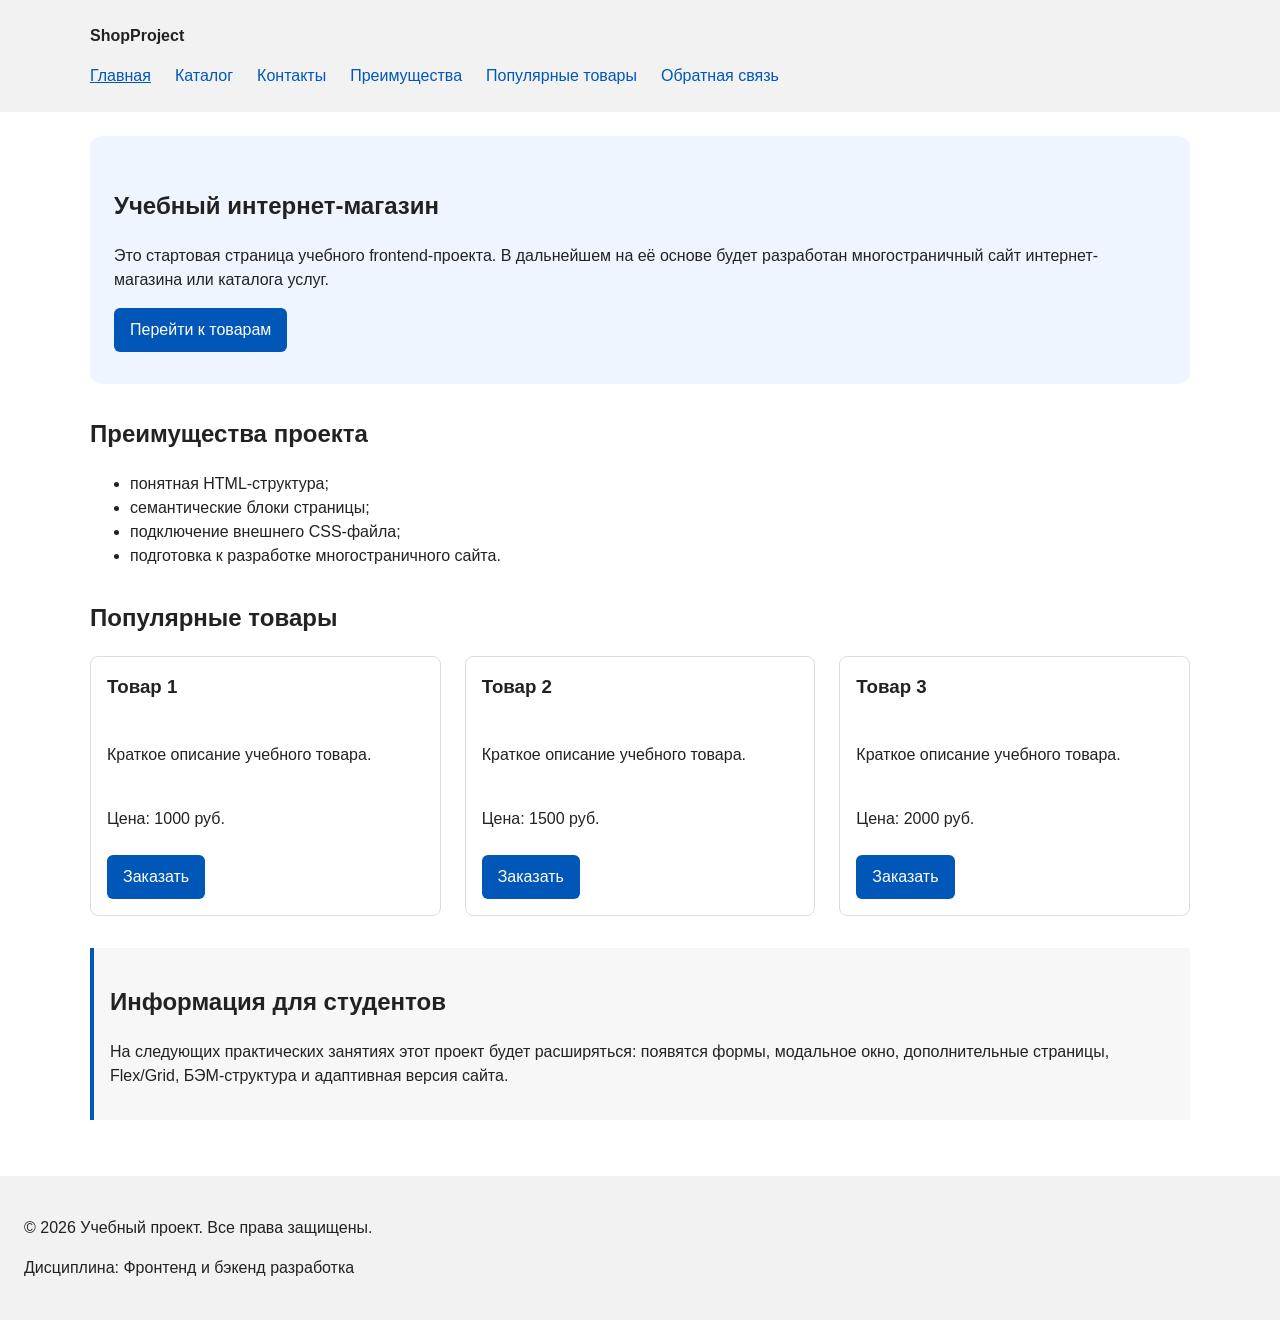
==== index.html @ 65f4dbbd "feat: add flex navigation and grid catalog layout" ====
<!DOCTYPE html>
<html lang="ru">
<head>
<meta charset="UTF-8">
<meta name="viewport" content="width=device-width, initial-scale=1.0">
<title>Учебный интернет-магазин</title>
<link rel="stylesheet" href="css/style.css">
<script src="js/main.js" defer></script>
</head>
<body>
<header>
<div class="site-header">
<a class="site-logo" href="index.html">ShopProject</a>
<nav class="site-nav" aria-label="Основная навигация">
<ul class="site-nav__list">
<li><a href="index.html" aria-current="page">Главная</a></li>
<li><a href="catalog.html">Каталог</a></li>
<li><a href="contacts.html">Контакты</a></li>
<li><a href="index.html#advantages">Преимущества</a></li>
<li><a href="index.html#popular">Популярные товары</a></li>
<li><a href="index.html#contacts">Обратная связь</a></li>
</ul>
</nav>
</div>
</header>

<main>
<section class="hero">
<h1>Учебный интернет-магазин</h1>
<p>
Это стартовая страница учебного frontend-проекта.
В дальнейшем на её основе будет разработан многостраничный сайт
интернет-магазина или каталога услуг.
</p>
<a class="button" href="#popular">Перейти к товарам</a>
</section>

<section class="section" id="advantages">
<h2>Преимущества проекта</h2>
<ul class="advantages-list">
<li>понятная HTML-структура;</li>
<li>семантические блоки страницы;</li>
<li>подключение внешнего CSS-файла;</li>
<li>подготовка к разработке многостраничного сайта.</li>
</ul>
</section>

<section class="section" id="popular">
<h2>Популярные товары</h2>
<div class="products-grid">
<article class="product-card">
<h3>Товар 1</h3>
<p>Краткое описание учебного товара.</p>
<p>Цена: 1000 руб.</p>
<button class="button product-card__button" type="button" data-product="Товар 1">Заказать</button>
</article>
<article class="product-card">
<h3>Товар 2</h3>
<p>Краткое описание учебного товара.</p>
<p>Цена: 1500 руб.</p>
<button class="button product-card__button" type="button" data-product="Товар 2">Заказать</button>
</article>
<article class="product-card">
<h3>Товар 3</h3>
<p>Краткое описание учебного товара.</p>
<p>Цена: 2000 руб.</p>
<button class="button product-card__button" type="button" data-product="Товар 3">Заказать</button>
</article>
</div>
</section>

<aside class="aside-info">
<h2>Информация для студентов</h2>
<p>
На следующих практических занятиях этот проект будет расширяться:
появятся формы, модальное окно, дополнительные страницы, Flex/Grid,
БЭМ-структура и адаптивная версия сайта.
</p>
</aside>
</main>

<dialog class="order-dialog" id="order-dialog" aria-labelledby="order-dialog-title">
<h2 id="order-dialog-title">Оформление заявки</h2>
<form class="order-form" id="order-form" action="#" method="post" novalidate>
<input id="selected-product" name="selected-product" type="hidden">

<div class="form-field">
<label for="order-name">Имя</label>
<input id="order-name" name="name" type="text" placeholder="Введите ваше имя" minlength="2" autocomplete="given-name" required>
</div>

<div class="form-field">
<label for="order-email">E-mail</label>
<input id="order-email" name="email" type="email" placeholder="example@mail.ru" autocomplete="email" required>
</div>

<div class="form-field">
<label for="order-phone">Телефон</label>
<input id="order-phone" name="phone" type="tel" inputmode="tel" placeholder="+7 (900) 000-00-00" pattern="^\+7 \(\d{3}\) \d{3}-\d{2}-\d{2}$" required>
<small>Формат: +7 (900) 000-00-00</small>
</div>

<div class="form-field">
<label for="order-date">Дата связи</label>
<input id="order-date" name="date" type="date">
</div>

<div class="form-field">
<label for="order-topic">Тема заявки</label>
<select id="order-topic" name="topic" required>
<option value="">Выберите тему</option>
<option value="product">Заказ товара</option>
<option value="consultation">Консультация</option>
<option value="delivery">Доставка</option>
</select>
</div>

<div class="form-field">
<label for="order-comment">Комментарий</label>
<textarea id="order-comment" name="comment" rows="4" placeholder="Укажите дополнительную информацию"></textarea>
</div>

<div class="form-field form-field--checkbox">
<label>
<input id="order-agreement" name="agreement" type="checkbox" required>
Я согласен на обработку данных
</label>
</div>

<div class="form-actions">
<button type="button" id="close-order-dialog">Закрыть</button>
<button type="submit">Отправить заявку</button>
</div>
</form>
</dialog>

<p class="success-message" id="success-message" hidden>
Форма успешно отправлена!
</p>

<footer id="contacts">
<p>&copy; 2026 Учебный проект. Все права защищены.</p>
<p>Дисциплина: Фронтенд и бэкенд разработка</p>
</footer>
</body>
</html>
---- css/style.css ----
/* ===============================
   1. Переменные проекта
   =============================== */
:root {
  --color-bg: #ffffff;
  --color-text: #222222;
  --color-muted: #666666;
  --color-primary: #0057b8;
  --color-primary-dark: #003f86;
  --color-border: #dddddd;
  --color-input-border: #cccccc;
  --color-surface: #f2f2f2;
  --color-surface-soft: #f7f7f7;
  --color-surface-accent: #eef5ff;
  --color-danger: #b00020;
  --color-success: #168a2f;
  --color-success-bg: #eefaf0;
  --color-white: #ffffff;
  --color-backdrop: rgb(0 0 0 / 50%);
  --space-xs: 4px;
  --space-sm: 8px;
  --space-md: 16px;
  --space-lg: 24px;
  --space-xl: 32px;
  --radius-sm: 6px;
  --radius-md: 8px;
  --radius-lg: 12px;
  --container-width: 1100px;
  --focus-ring: 0 0 0 3px rgb(0 87 184 / 25%);
}

/* ===============================
   2. Базовые стили
   =============================== */
* { box-sizing: border-box; }

html { scroll-behavior: smooth; }

body {
  margin: 0;
  font-family: Arial, sans-serif;
  line-height: 1.5;
  color: var(--color-text);
  background-color: var(--color-bg);
}

header, main, footer { padding: var(--space-lg); }
header, footer { background-color: var(--color-surface); }

/* ===============================
   3. Общие элементы интерфейса
   =============================== */
a { color: var(--color-primary); }
a:hover { color: var(--color-primary-dark); }
a:focus-visible,
button:focus-visible,
input:focus-visible,
select:focus-visible,
textarea:focus-visible {
  outline: 2px solid var(--color-primary);
  outline-offset: 2px;
  box-shadow: var(--focus-ring);
}

button {
  font: inherit;
  cursor: pointer;
}
button:disabled {
  opacity: 0.6;
  cursor: not-allowed;
}

.site-header {
  max-width: var(--container-width);
  margin: 0 auto;
}
.site-logo {
  color: var(--color-text);
  font-weight: 700;
  text-decoration: none;
}
.site-nav__list {
  display: flex;
  flex-wrap: wrap;
  align-items: center;
  gap: var(--space-sm) var(--space-lg);
  padding: 0;
  margin: var(--space-md) 0 0;
  list-style: none;
}
.site-nav__list li { margin: 0; }
.site-nav__list a { text-decoration: none; }
.site-nav__list a:hover,
.site-nav__list a[aria-current="page"] { text-decoration: underline; }

.button {
  display: inline-block;
  padding: 10px var(--space-md);
  border: 0;
  border-radius: var(--radius-sm);
  color: var(--color-white);
  background-color: var(--color-primary);
  text-decoration: none;
  transition: background-color 160ms ease, transform 160ms ease;
}
.button:hover { background-color: var(--color-primary-dark); }
.button:active { transform: translateY(1px); }
.button:disabled { background-color: var(--color-muted); }

.breadcrumbs {
  max-width: var(--container-width);
  margin: 0 auto var(--space-md);
  font-size: 14px;
  color: var(--color-muted);
}
.breadcrumbs a { color: var(--color-primary); }
.breadcrumbs span + span::before {
  content: " / ";
  color: var(--color-muted);
}
:target { scroll-margin-top: var(--space-lg); }
:target:not(.order-dialog) { animation: target-highlight 1.2s ease-out; }
@keyframes target-highlight {
  from { background-color: var(--color-surface-accent); }
  to { background-color: transparent; }
}
.page-intro { margin-bottom: var(--space-lg); }
.contact-card {
  padding: var(--space-lg);
  border: 1px solid var(--color-border);
  border-radius: var(--radius-md);
  background-color: var(--color-surface-soft);
}

/* ===============================
   4. Компоненты страницы
   =============================== */
.catalog-layout {
  display: grid;
  grid-template-columns: 260px minmax(0, 1fr);
  grid-template-areas: "filters products";
  gap: var(--space-lg);
  max-width: var(--container-width);
  margin: 0 auto var(--space-xl);
}
.catalog-filters {
  grid-area: filters;
  align-self: start;
  padding: var(--space-md);
  border: 1px solid var(--color-border);
  border-radius: var(--radius-md);
  background-color: var(--color-surface-soft);
}
.catalog-products { grid-area: products; min-width: 0; }
.filters-form {
  display: grid;
  gap: var(--space-md);
}
.filters-form fieldset {
  min-width: 0;
  margin: 0;
  padding: var(--space-md);
  border: 1px solid var(--color-border);
  border-radius: var(--radius-sm);
}
.filters-form legend { font-weight: 700; }
.filters-form label {
  display: block;
  margin-bottom: var(--space-sm);
}
.filters-form input[type="number"] {
  width: 100%;
  padding: var(--space-sm) 10px;
  border: 1px solid var(--color-input-border);
  border-radius: var(--radius-sm);
  font: inherit;
}

.hero {
  max-width: var(--container-width);
  margin: 0 auto var(--space-xl);
  padding: var(--space-xl) var(--space-lg);
  border-radius: var(--radius-lg);
  background-color: var(--color-surface-accent);
}
.section {
  max-width: var(--container-width);
  margin: 0 auto var(--space-xl);
}
.section h2 { margin-top: 0; }
.products-grid {
  display: grid;
  grid-template-columns: repeat(3, minmax(0, 1fr));
  gap: var(--space-lg);
}
.product-card {
  display: flex;
  flex-direction: column;
  gap: var(--space-sm);
  min-width: 0;
  margin-bottom: 0;
  padding: var(--space-md);
  border: 1px solid var(--color-border);
  border-radius: var(--radius-md);
  background-color: var(--color-bg);
}
.product-card h3 { margin-top: 0; }
.product-card__button {
  align-self: flex-start;
  margin-top: auto;
}
.aside-info {
  max-width: var(--container-width);
  margin: 0 auto var(--space-xl);
  padding: var(--space-md);
  border-left: 4px solid var(--color-primary);
  background-color: var(--color-surface-soft);
}

/* ===============================
   5. Форма и модальное окно
   =============================== */
.order-dialog {
  width: min(100% - var(--space-xl), 560px);
  max-height: calc(100% - var(--space-xl));
  padding: var(--space-lg);
  overflow-y: auto;
  border: 1px solid var(--color-border);
  border-radius: var(--radius-lg);
  color: var(--color-text);
  background-color: var(--color-bg);
}
.order-dialog::backdrop { background-color: var(--color-backdrop); }
.form-field { margin-bottom: var(--space-md); }
.form-field label {
  display: block;
  margin-bottom: var(--space-xs);
  font-weight: 600;
}
.form-field input,
.form-field select,
.form-field textarea {
  width: 100%;
  padding: 10px 12px;
  border: 1px solid var(--color-input-border);
  border-radius: var(--radius-sm);
  font: inherit;
}
.form-field input[type="checkbox"] { width: auto; }
.form-field small {
  display: block;
  margin-top: var(--space-xs);
  color: var(--color-muted);
}
.form-field :is(input, select, textarea)[aria-invalid="true"] {
  border-color: var(--color-danger);
}
.form-actions {
  display: flex;
  flex-wrap: wrap;
  gap: var(--space-sm);
  margin-top: var(--space-lg);
}
.form-actions button {
  padding: 10px var(--space-md);
  border: 0;
  border-radius: var(--radius-sm);
  color: var(--color-white);
  background-color: var(--color-primary);
}
.form-actions button:hover { background-color: var(--color-primary-dark); }
.success-message {
  max-width: var(--container-width);
  margin: var(--space-lg) auto;
  padding: var(--space-md);
  border-left: 4px solid var(--color-success);
  border-radius: var(--radius-sm);
  background-color: var(--color-success-bg);
}

@media (prefers-reduced-motion: reduce) {
  html { scroll-behavior: auto; }
  *, *::before, *::after { transition-duration: 0.01ms !important; }
}
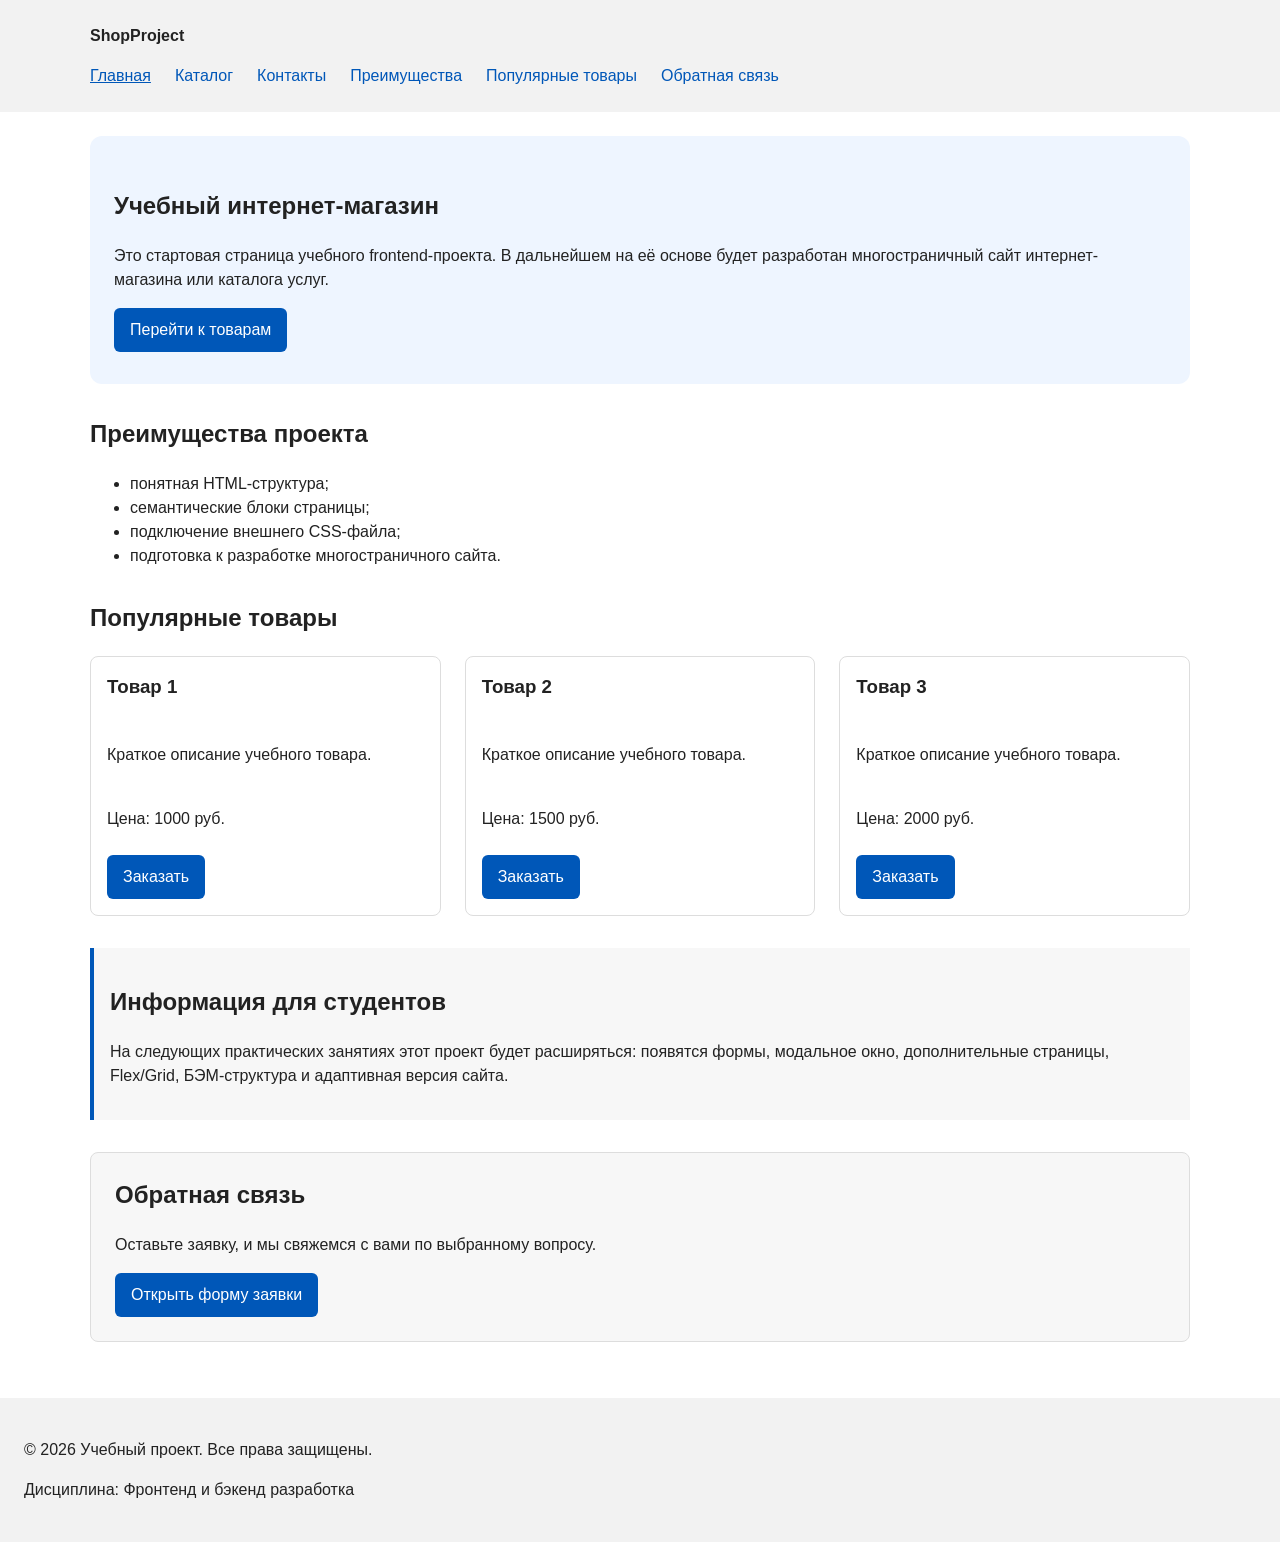
==== commit 76a803e9: "fix: complete contact page and interaction states" ====
--- a/index.html
+++ b/index.html
@@ -3,6 +3,7 @@
 <head>
 <meta charset="UTF-8">
 <meta name="viewport" content="width=device-width, initial-scale=1.0">
+<meta name="description" content="Учебный интернет-магазин: каталог товаров, преимущества проекта и форма заявки.">
 <title>Учебный интернет-магазин</title>
 <link rel="stylesheet" href="css/style.css">
 <script src="js/main.js" defer></script>
@@ -77,6 +78,12 @@
 БЭМ-структура и адаптивная версия сайта.
 </p>
 </aside>
+
+<section class="section contact-card" id="contacts" aria-labelledby="contact-cta-title">
+<h2 id="contact-cta-title">Обратная связь</h2>
+<p>Оставьте заявку, и мы свяжемся с вами по выбранному вопросу.</p>
+<button class="button" id="open-contact-dialog" type="button">Открыть форму заявки</button>
+</section>
 </main>
 
 <dialog class="order-dialog" id="order-dialog" aria-labelledby="order-dialog-title">
@@ -138,7 +145,7 @@
 Форма успешно отправлена!
 </p>
 
-<footer id="contacts">
+<footer>
 <p>&copy; 2026 Учебный проект. Все права защищены.</p>
 <p>Дисциплина: Фронтенд и бэкенд разработка</p>
 </footer>
--- a/css/style.css
+++ b/css/style.css
@@ -119,11 +119,10 @@
   content: " / ";
   color: var(--color-muted);
 }
-:target { scroll-margin-top: var(--space-lg); }
-:target:not(.order-dialog) { animation: target-highlight 1.2s ease-out; }
-@keyframes target-highlight {
-  from { background-color: var(--color-surface-accent); }
-  to { background-color: transparent; }
+:target {
+  scroll-margin-top: var(--space-lg);
+  outline: 2px dashed var(--color-primary);
+  outline-offset: 4px;
 }
 .page-intro { margin-bottom: var(--space-lg); }
 .contact-card {
@@ -206,6 +205,11 @@
   background-color: var(--color-bg);
 }
 .product-card h3 { margin-top: 0; }
+.product-card { transition: border-color 160ms ease, box-shadow 160ms ease; }
+.product-card:hover {
+  border-color: var(--color-primary);
+  box-shadow: 0 4px 16px rgb(34 34 34 / 10%);
+}
 .product-card__button {
   align-self: flex-start;
   margin-top: auto;
@@ -247,6 +251,9 @@
   border-radius: var(--radius-sm);
   font: inherit;
 }
+.form-field :is(input:not([type="checkbox"]), select, textarea):hover {
+  border-color: var(--color-primary);
+}
 .form-field input[type="checkbox"] { width: auto; }
 .form-field small {
   display: block;
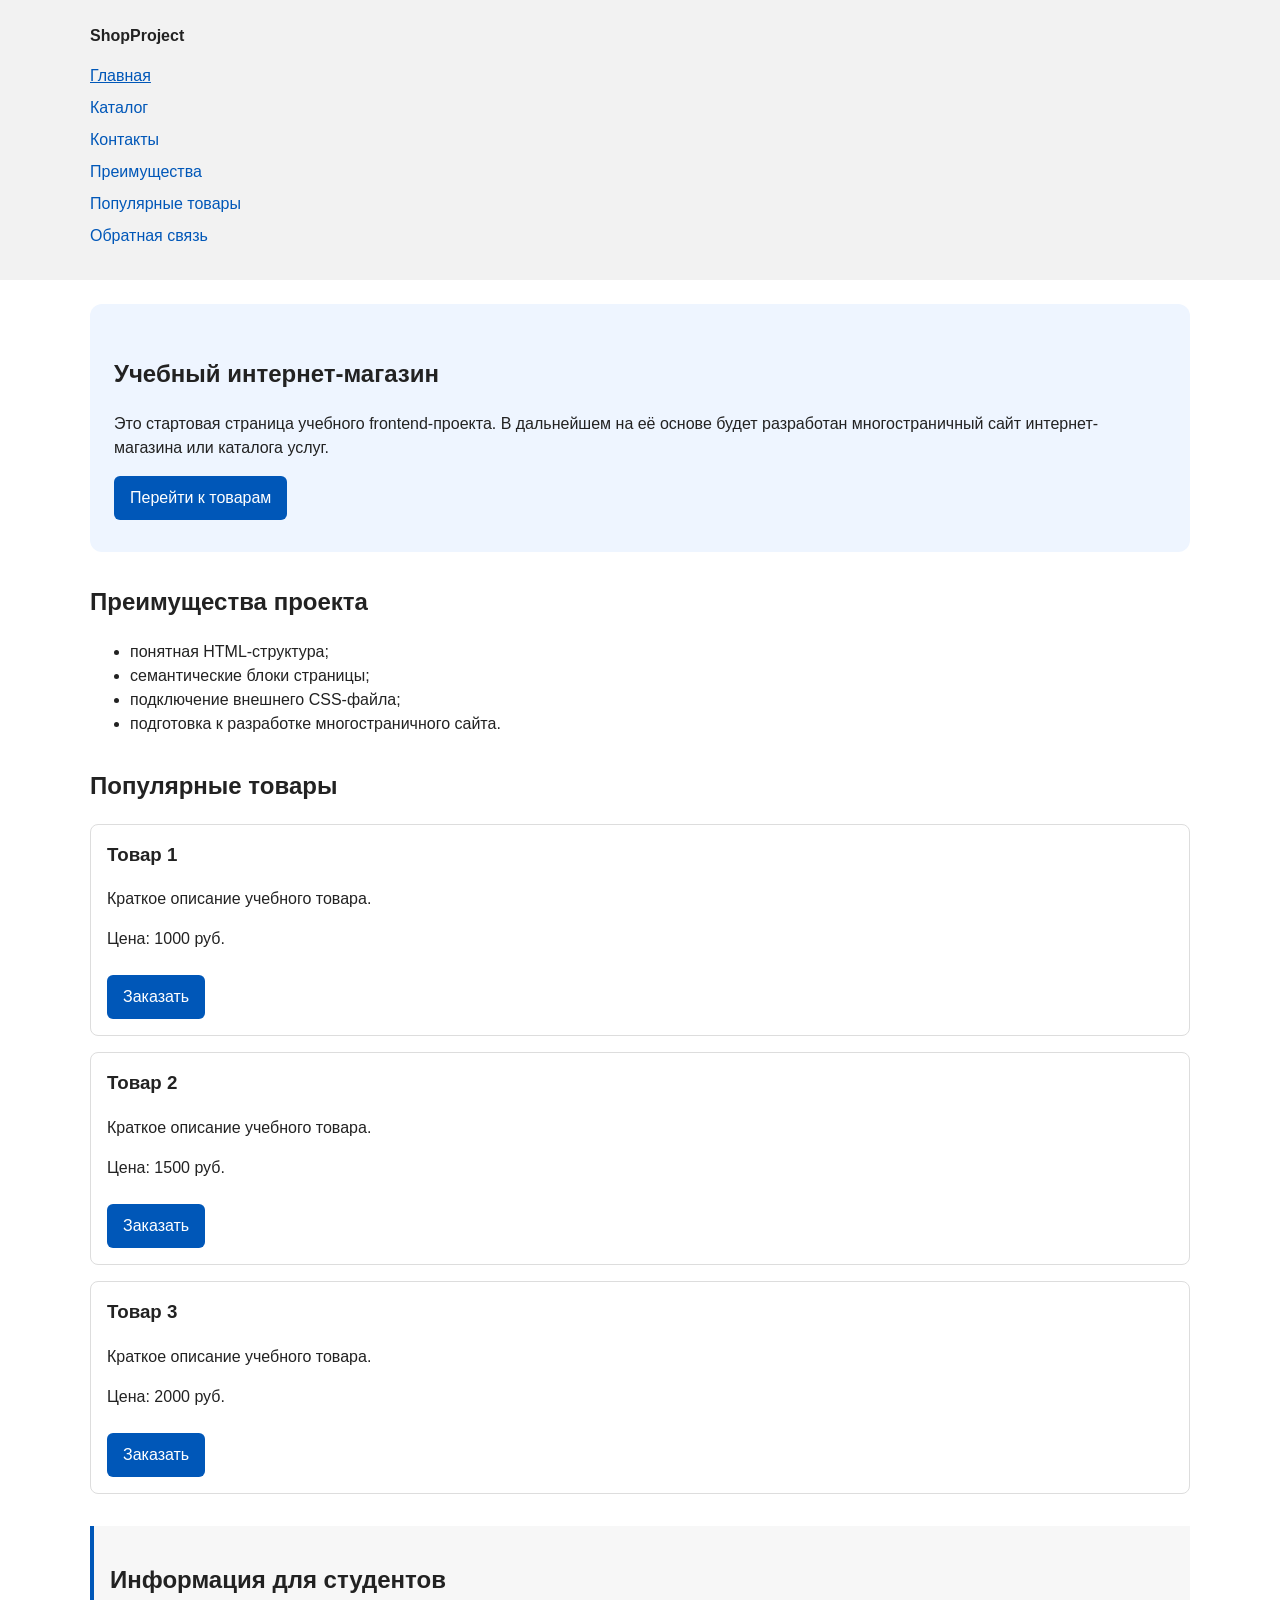
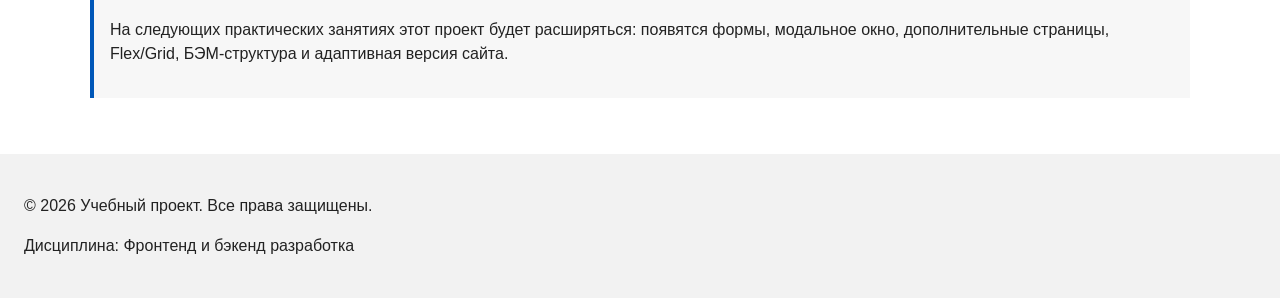
==== commit afe5e1a7: "feat: add multi-page navigation (#5) Add multi-page navigation and pages" ====
--- a/index.html
+++ b/index.html
@@ -3,7 +3,6 @@
 <head>
 <meta charset="UTF-8">
 <meta name="viewport" content="width=device-width, initial-scale=1.0">
-<meta name="description" content="Учебный интернет-магазин: каталог товаров, преимущества проекта и форма заявки.">
 <title>Учебный интернет-магазин</title>
 <link rel="stylesheet" href="css/style.css">
 <script src="js/main.js" defer></script>
@@ -48,7 +47,6 @@
 
 <section class="section" id="popular">
 <h2>Популярные товары</h2>
-<div class="products-grid">
 <article class="product-card">
 <h3>Товар 1</h3>
 <p>Краткое описание учебного товара.</p>
@@ -67,7 +65,6 @@
 <p>Цена: 2000 руб.</p>
 <button class="button product-card__button" type="button" data-product="Товар 3">Заказать</button>
 </article>
-</div>
 </section>
 
 <aside class="aside-info">
@@ -78,12 +75,6 @@
 БЭМ-структура и адаптивная версия сайта.
 </p>
 </aside>
-
-<section class="section contact-card" id="contacts" aria-labelledby="contact-cta-title">
-<h2 id="contact-cta-title">Обратная связь</h2>
-<p>Оставьте заявку, и мы свяжемся с вами по выбранному вопросу.</p>
-<button class="button" id="open-contact-dialog" type="button">Открыть форму заявки</button>
-</section>
 </main>
 
 <dialog class="order-dialog" id="order-dialog" aria-labelledby="order-dialog-title">
@@ -145,7 +136,7 @@
 Форма успешно отправлена!
 </p>
 
-<footer>
+<footer id="contacts">
 <p>&copy; 2026 Учебный проект. Все права защищены.</p>
 <p>Дисциплина: Фронтенд и бэкенд разработка</p>
 </footer>
--- a/css/style.css
+++ b/css/style.css
@@ -81,15 +81,11 @@
   text-decoration: none;
 }
 .site-nav__list {
-  display: flex;
-  flex-wrap: wrap;
-  align-items: center;
-  gap: var(--space-sm) var(--space-lg);
   padding: 0;
   margin: var(--space-md) 0 0;
   list-style: none;
 }
-.site-nav__list li { margin: 0; }
+.site-nav__list li { margin-bottom: var(--space-sm); }
 .site-nav__list a { text-decoration: none; }
 .site-nav__list a:hover,
 .site-nav__list a[aria-current="page"] { text-decoration: underline; }
@@ -119,10 +115,11 @@
   content: " / ";
   color: var(--color-muted);
 }
-:target {
-  scroll-margin-top: var(--space-lg);
-  outline: 2px dashed var(--color-primary);
-  outline-offset: 4px;
+:target { scroll-margin-top: var(--space-lg); }
+:target:not(.order-dialog) { animation: target-highlight 1.2s ease-out; }
+@keyframes target-highlight {
+  from { background-color: var(--color-surface-accent); }
+  to { background-color: transparent; }
 }
 .page-intro { margin-bottom: var(--space-lg); }
 .contact-card {
@@ -135,47 +132,6 @@
 /* ===============================
    4. Компоненты страницы
    =============================== */
-.catalog-layout {
-  display: grid;
-  grid-template-columns: 260px minmax(0, 1fr);
-  grid-template-areas: "filters products";
-  gap: var(--space-lg);
-  max-width: var(--container-width);
-  margin: 0 auto var(--space-xl);
-}
-.catalog-filters {
-  grid-area: filters;
-  align-self: start;
-  padding: var(--space-md);
-  border: 1px solid var(--color-border);
-  border-radius: var(--radius-md);
-  background-color: var(--color-surface-soft);
-}
-.catalog-products { grid-area: products; min-width: 0; }
-.filters-form {
-  display: grid;
-  gap: var(--space-md);
-}
-.filters-form fieldset {
-  min-width: 0;
-  margin: 0;
-  padding: var(--space-md);
-  border: 1px solid var(--color-border);
-  border-radius: var(--radius-sm);
-}
-.filters-form legend { font-weight: 700; }
-.filters-form label {
-  display: block;
-  margin-bottom: var(--space-sm);
-}
-.filters-form input[type="number"] {
-  width: 100%;
-  padding: var(--space-sm) 10px;
-  border: 1px solid var(--color-input-border);
-  border-radius: var(--radius-sm);
-  font: inherit;
-}
-
 .hero {
   max-width: var(--container-width);
   margin: 0 auto var(--space-xl);
@@ -188,32 +144,15 @@
   margin: 0 auto var(--space-xl);
 }
 .section h2 { margin-top: 0; }
-.products-grid {
-  display: grid;
-  grid-template-columns: repeat(3, minmax(0, 1fr));
-  gap: var(--space-lg);
-}
 .product-card {
-  display: flex;
-  flex-direction: column;
-  gap: var(--space-sm);
-  min-width: 0;
-  margin-bottom: 0;
+  margin-bottom: var(--space-md);
   padding: var(--space-md);
   border: 1px solid var(--color-border);
   border-radius: var(--radius-md);
   background-color: var(--color-bg);
 }
 .product-card h3 { margin-top: 0; }
-.product-card { transition: border-color 160ms ease, box-shadow 160ms ease; }
-.product-card:hover {
-  border-color: var(--color-primary);
-  box-shadow: 0 4px 16px rgb(34 34 34 / 10%);
-}
-.product-card__button {
-  align-self: flex-start;
-  margin-top: auto;
-}
+.product-card__button { margin-top: var(--space-sm); }
 .aside-info {
   max-width: var(--container-width);
   margin: 0 auto var(--space-xl);
@@ -251,9 +190,6 @@
   border-radius: var(--radius-sm);
   font: inherit;
 }
-.form-field :is(input:not([type="checkbox"]), select, textarea):hover {
-  border-color: var(--color-primary);
-}
 .form-field input[type="checkbox"] { width: auto; }
 .form-field small {
   display: block;
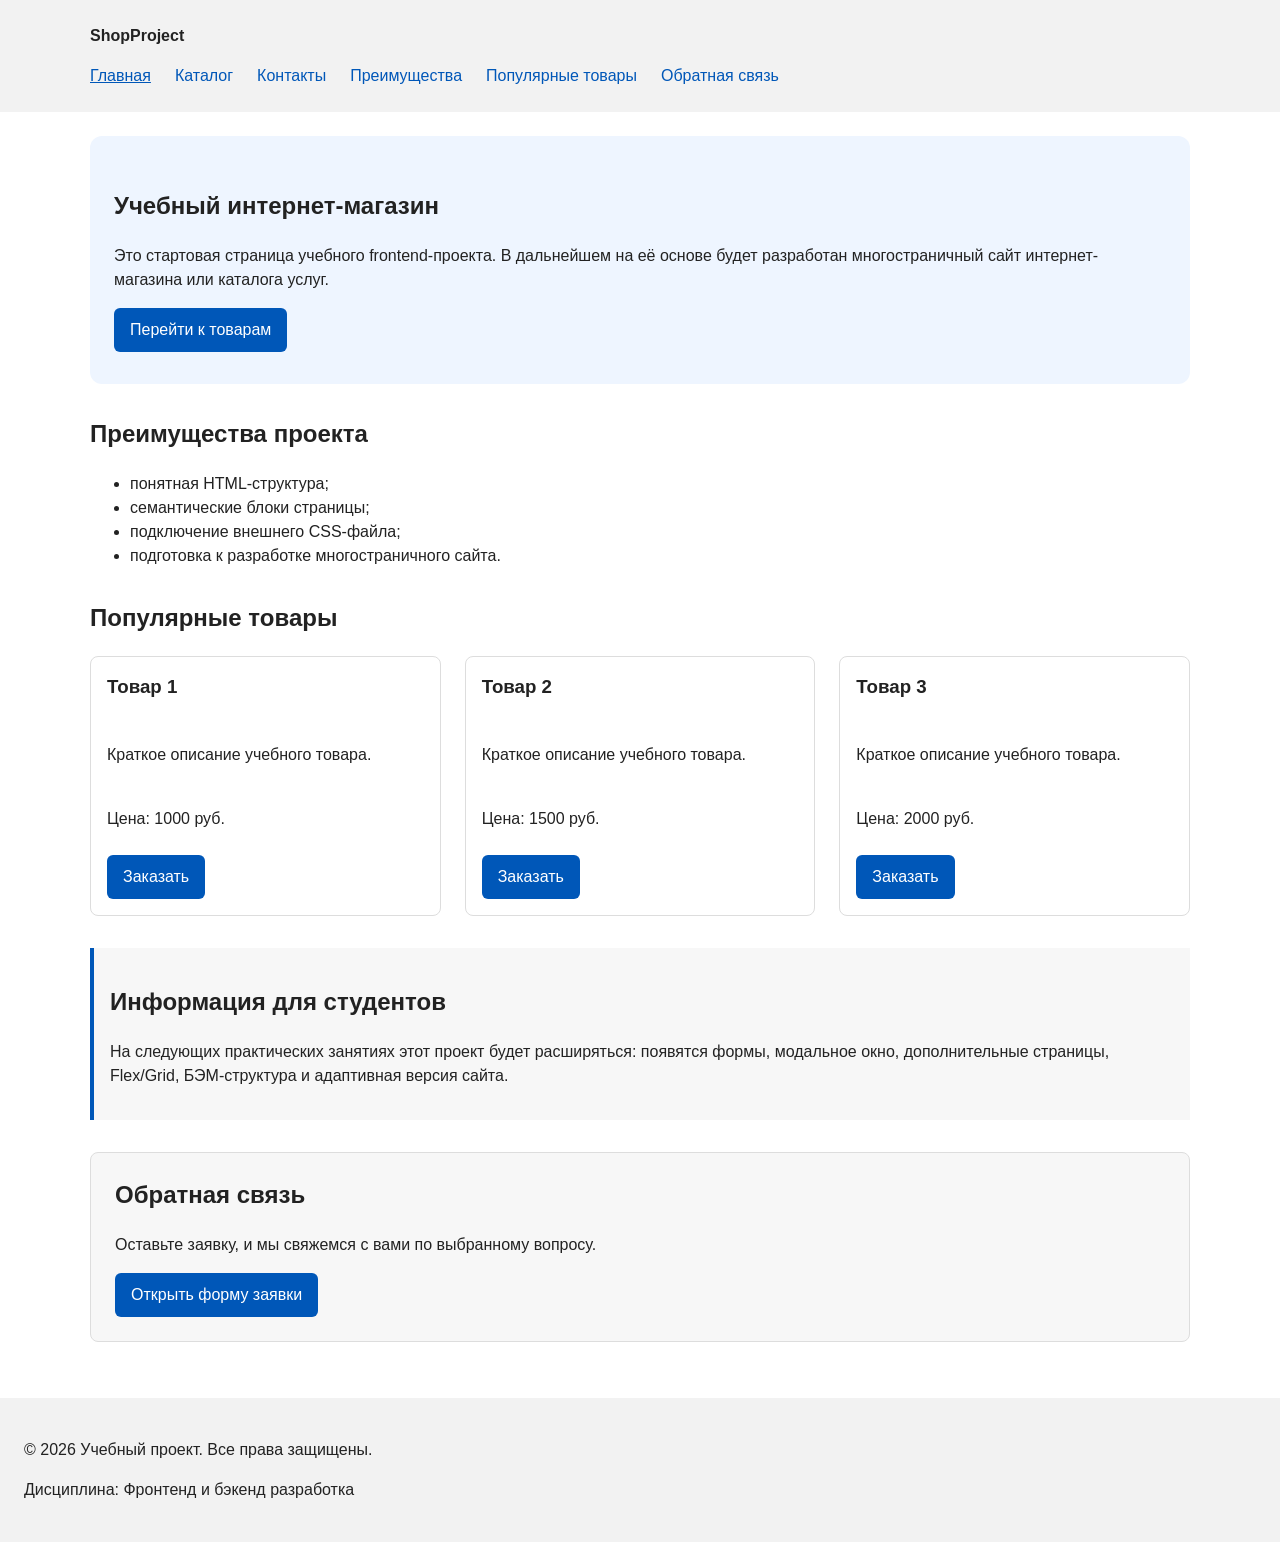
==== commit 736d78b8: "feat: add Flexbox and Grid layouts (#6) Add Flexbox navigation and Grid catalog layout" ====
--- a/index.html
+++ b/index.html
@@ -3,6 +3,7 @@
 <head>
 <meta charset="UTF-8">
 <meta name="viewport" content="width=device-width, initial-scale=1.0">
+<meta name="description" content="Учебный интернет-магазин: каталог товаров, преимущества проекта и форма заявки.">
 <title>Учебный интернет-магазин</title>
 <link rel="stylesheet" href="css/style.css">
 <script src="js/main.js" defer></script>
@@ -47,6 +48,7 @@
 
 <section class="section" id="popular">
 <h2>Популярные товары</h2>
+<div class="products-grid">
 <article class="product-card">
 <h3>Товар 1</h3>
 <p>Краткое описание учебного товара.</p>
@@ -65,6 +67,7 @@
 <p>Цена: 2000 руб.</p>
 <button class="button product-card__button" type="button" data-product="Товар 3">Заказать</button>
 </article>
+</div>
 </section>
 
 <aside class="aside-info">
@@ -75,6 +78,12 @@
 БЭМ-структура и адаптивная версия сайта.
 </p>
 </aside>
+
+<section class="section contact-card" id="contacts" aria-labelledby="contact-cta-title">
+<h2 id="contact-cta-title">Обратная связь</h2>
+<p>Оставьте заявку, и мы свяжемся с вами по выбранному вопросу.</p>
+<button class="button" id="open-contact-dialog" type="button">Открыть форму заявки</button>
+</section>
 </main>
 
 <dialog class="order-dialog" id="order-dialog" aria-labelledby="order-dialog-title">
@@ -136,7 +145,7 @@
 Форма успешно отправлена!
 </p>
 
-<footer id="contacts">
+<footer>
 <p>&copy; 2026 Учебный проект. Все права защищены.</p>
 <p>Дисциплина: Фронтенд и бэкенд разработка</p>
 </footer>
--- a/css/style.css
+++ b/css/style.css
@@ -81,11 +81,15 @@
   text-decoration: none;
 }
 .site-nav__list {
+  display: flex;
+  flex-wrap: wrap;
+  align-items: center;
+  gap: var(--space-sm) var(--space-lg);
   padding: 0;
   margin: var(--space-md) 0 0;
   list-style: none;
 }
-.site-nav__list li { margin-bottom: var(--space-sm); }
+.site-nav__list li { margin: 0; }
 .site-nav__list a { text-decoration: none; }
 .site-nav__list a:hover,
 .site-nav__list a[aria-current="page"] { text-decoration: underline; }
@@ -115,11 +119,10 @@
   content: " / ";
   color: var(--color-muted);
 }
-:target { scroll-margin-top: var(--space-lg); }
-:target:not(.order-dialog) { animation: target-highlight 1.2s ease-out; }
-@keyframes target-highlight {
-  from { background-color: var(--color-surface-accent); }
-  to { background-color: transparent; }
+:target {
+  scroll-margin-top: var(--space-lg);
+  outline: 2px dashed var(--color-primary);
+  outline-offset: 4px;
 }
 .page-intro { margin-bottom: var(--space-lg); }
 .contact-card {
@@ -132,6 +135,47 @@
 /* ===============================
    4. Компоненты страницы
    =============================== */
+.catalog-layout {
+  display: grid;
+  grid-template-columns: 260px minmax(0, 1fr);
+  grid-template-areas: "filters products";
+  gap: var(--space-lg);
+  max-width: var(--container-width);
+  margin: 0 auto var(--space-xl);
+}
+.catalog-filters {
+  grid-area: filters;
+  align-self: start;
+  padding: var(--space-md);
+  border: 1px solid var(--color-border);
+  border-radius: var(--radius-md);
+  background-color: var(--color-surface-soft);
+}
+.catalog-products { grid-area: products; min-width: 0; }
+.filters-form {
+  display: grid;
+  gap: var(--space-md);
+}
+.filters-form fieldset {
+  min-width: 0;
+  margin: 0;
+  padding: var(--space-md);
+  border: 1px solid var(--color-border);
+  border-radius: var(--radius-sm);
+}
+.filters-form legend { font-weight: 700; }
+.filters-form label {
+  display: block;
+  margin-bottom: var(--space-sm);
+}
+.filters-form input[type="number"] {
+  width: 100%;
+  padding: var(--space-sm) 10px;
+  border: 1px solid var(--color-input-border);
+  border-radius: var(--radius-sm);
+  font: inherit;
+}
+
 .hero {
   max-width: var(--container-width);
   margin: 0 auto var(--space-xl);
@@ -144,15 +188,32 @@
   margin: 0 auto var(--space-xl);
 }
 .section h2 { margin-top: 0; }
+.products-grid {
+  display: grid;
+  grid-template-columns: repeat(3, minmax(0, 1fr));
+  gap: var(--space-lg);
+}
 .product-card {
-  margin-bottom: var(--space-md);
+  display: flex;
+  flex-direction: column;
+  gap: var(--space-sm);
+  min-width: 0;
+  margin-bottom: 0;
   padding: var(--space-md);
   border: 1px solid var(--color-border);
   border-radius: var(--radius-md);
   background-color: var(--color-bg);
 }
 .product-card h3 { margin-top: 0; }
-.product-card__button { margin-top: var(--space-sm); }
+.product-card { transition: border-color 160ms ease, box-shadow 160ms ease; }
+.product-card:hover {
+  border-color: var(--color-primary);
+  box-shadow: 0 4px 16px rgb(34 34 34 / 10%);
+}
+.product-card__button {
+  align-self: flex-start;
+  margin-top: auto;
+}
 .aside-info {
   max-width: var(--container-width);
   margin: 0 auto var(--space-xl);
@@ -190,6 +251,9 @@
   border-radius: var(--radius-sm);
   font: inherit;
 }
+.form-field :is(input:not([type="checkbox"]), select, textarea):hover {
+  border-color: var(--color-primary);
+}
 .form-field input[type="checkbox"] { width: auto; }
 .form-field small {
   display: block;
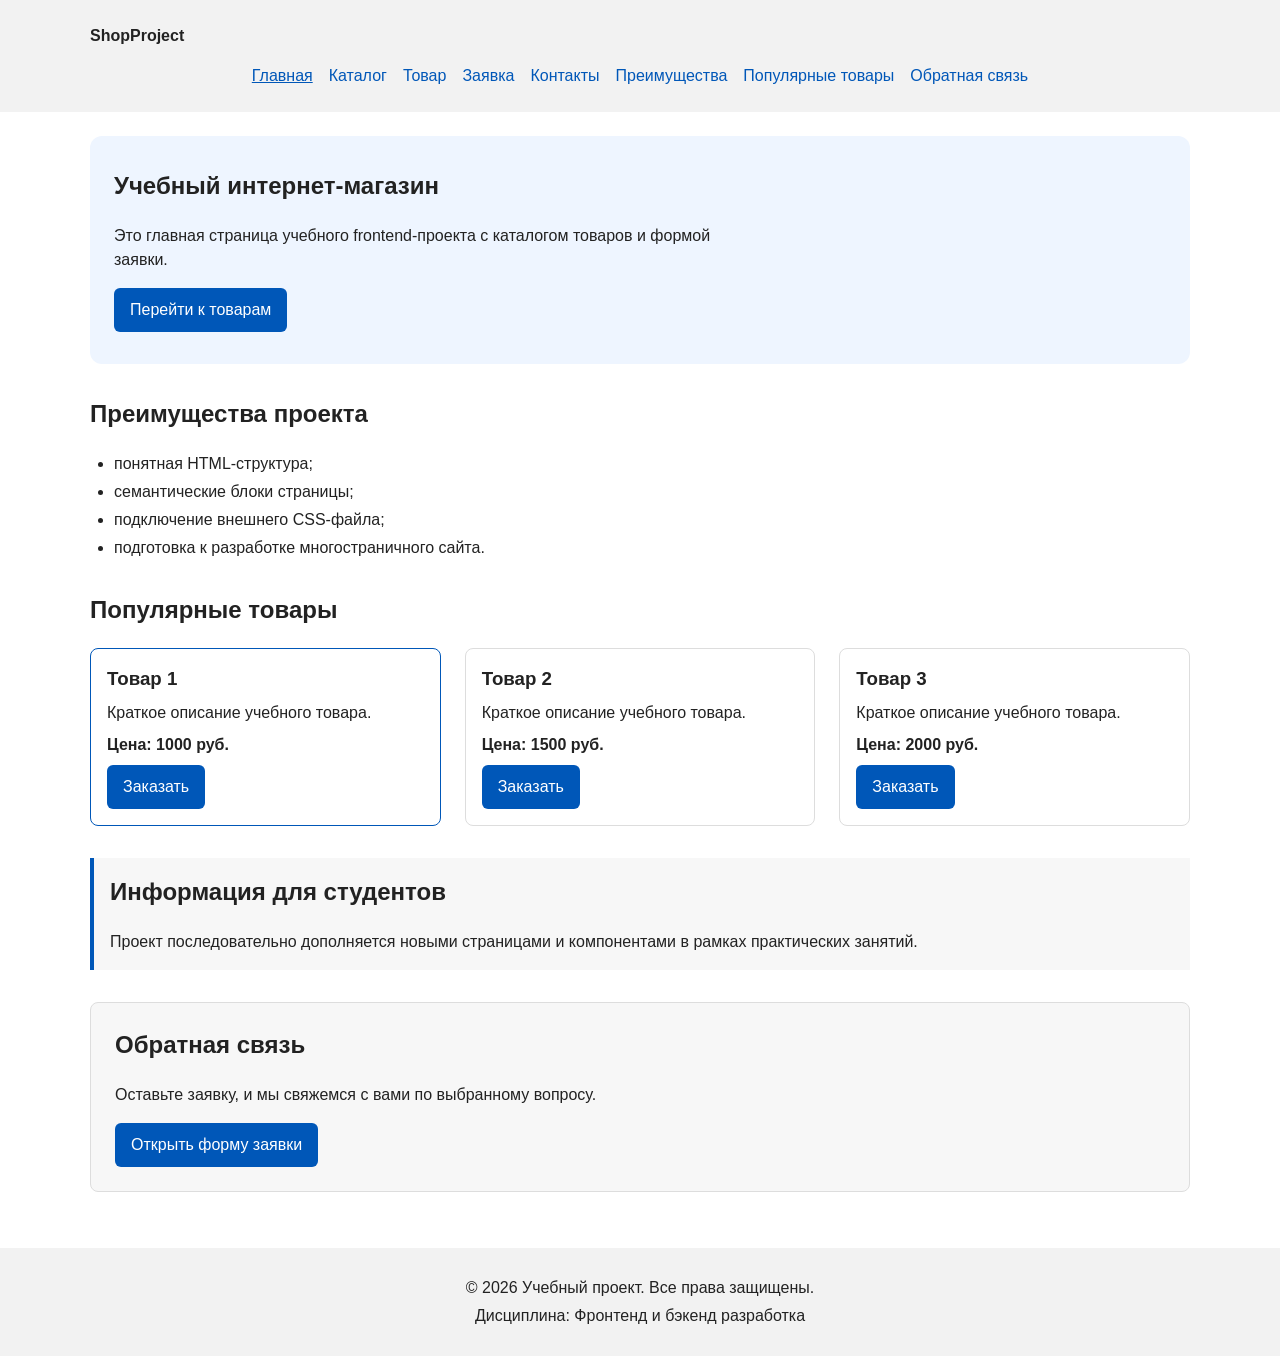
==== commit a96cafee: "refactor: apply BEM naming to site components" ====
--- a/index.html
+++ b/index.html
@@ -1,4 +1,4 @@
-<!DOCTYPE html>
+﻿<!DOCTYPE html>
 <html lang="ru">
 <head>
 <meta charset="UTF-8">
@@ -9,145 +9,122 @@
 <script src="js/main.js" defer></script>
 </head>
 <body>
-<header>
-<div class="site-header">
-<a class="site-logo" href="index.html">ShopProject</a>
+<header class="site-header">
+<div class="site-header__inner">
+<a class="site-header__logo" href="index.html">ShopProject</a>
 <nav class="site-nav" aria-label="Основная навигация">
 <ul class="site-nav__list">
-<li><a href="index.html" aria-current="page">Главная</a></li>
-<li><a href="catalog.html">Каталог</a></li>
-<li><a href="contacts.html">Контакты</a></li>
-<li><a href="index.html#advantages">Преимущества</a></li>
-<li><a href="index.html#popular">Популярные товары</a></li>
-<li><a href="index.html#contacts">Обратная связь</a></li>
+<li class="site-nav__item"><a class="site-nav__link site-nav__link--active" href="index.html" aria-current="page">Главная</a></li>
+<li class="site-nav__item"><a class="site-nav__link" href="catalog.html">Каталог</a></li>
+<li class="site-nav__item"><a class="site-nav__link" href="product.html">Товар</a></li>
+<li class="site-nav__item"><a class="site-nav__link" href="order.html">Заявка</a></li>
+<li class="site-nav__item"><a class="site-nav__link" href="contacts.html">Контакты</a></li>
+<li class="site-nav__item"><a class="site-nav__link" href="index.html#advantages">Преимущества</a></li>
+<li class="site-nav__item"><a class="site-nav__link" href="index.html#popular">Популярные товары</a></li>
+<li class="site-nav__item"><a class="site-nav__link" href="index.html#contacts">Обратная связь</a></li>
 </ul>
 </nav>
 </div>
 </header>
-
 <main>
 <section class="hero">
-<h1>Учебный интернет-магазин</h1>
-<p>
-Это стартовая страница учебного frontend-проекта.
-В дальнейшем на её основе будет разработан многостраничный сайт
-интернет-магазина или каталога услуг.
-</p>
-<a class="button" href="#popular">Перейти к товарам</a>
+<h1 class="hero__title">Учебный интернет-магазин</h1>
+<p class="hero__description">Это главная страница учебного frontend-проекта с каталогом товаров и формой заявки.</p>
+<a class="button button--primary" href="#popular">Перейти к товарам</a>
 </section>
-
-<section class="section" id="advantages">
-<h2>Преимущества проекта</h2>
+<section class="section section--advantages" id="advantages">
+<h2 class="section__title">Преимущества проекта</h2>
 <ul class="advantages-list">
-<li>понятная HTML-структура;</li>
-<li>семантические блоки страницы;</li>
-<li>подключение внешнего CSS-файла;</li>
-<li>подготовка к разработке многостраничного сайта.</li>
+<li class="advantages-list__item">понятная HTML-структура;</li>
+<li class="advantages-list__item">семантические блоки страницы;</li>
+<li class="advantages-list__item">подключение внешнего CSS-файла;</li>
+<li class="advantages-list__item">подготовка к разработке многостраничного сайта.</li>
 </ul>
 </section>
-
-<section class="section" id="popular">
-<h2>Популярные товары</h2>
+<section class="section section--popular" id="popular">
+<h2 class="section__title">Популярные товары</h2>
 <div class="products-grid">
-<article class="product-card">
-<h3>Товар 1</h3>
-<p>Краткое описание учебного товара.</p>
-<p>Цена: 1000 руб.</p>
-<button class="button product-card__button" type="button" data-product="Товар 1">Заказать</button>
+<article class="product-card product-card--featured">
+<h3 class="product-card__title">Товар 1</h3>
+<p class="product-card__description">Краткое описание учебного товара.</p>
+<p class="product-card__price">Цена: 1000 руб.</p>
+<button class="button button--primary product-card__button" type="button" data-product="Товар 1">Заказать</button>
 </article>
 <article class="product-card">
-<h3>Товар 2</h3>
-<p>Краткое описание учебного товара.</p>
-<p>Цена: 1500 руб.</p>
-<button class="button product-card__button" type="button" data-product="Товар 2">Заказать</button>
+<h3 class="product-card__title">Товар 2</h3>
+<p class="product-card__description">Краткое описание учебного товара.</p>
+<p class="product-card__price">Цена: 1500 руб.</p>
+<button class="button button--primary product-card__button" type="button" data-product="Товар 2">Заказать</button>
 </article>
 <article class="product-card">
-<h3>Товар 3</h3>
-<p>Краткое описание учебного товара.</p>
-<p>Цена: 2000 руб.</p>
-<button class="button product-card__button" type="button" data-product="Товар 3">Заказать</button>
+<h3 class="product-card__title">Товар 3</h3>
+<p class="product-card__description">Краткое описание учебного товара.</p>
+<p class="product-card__price">Цена: 2000 руб.</p>
+<button class="button button--primary product-card__button" type="button" data-product="Товар 3">Заказать</button>
 </article>
 </div>
 </section>
-
-<aside class="aside-info">
-<h2>Информация для студентов</h2>
-<p>
-На следующих практических занятиях этот проект будет расширяться:
-появятся формы, модальное окно, дополнительные страницы, Flex/Grid,
-БЭМ-структура и адаптивная версия сайта.
-</p>
+<aside class="student-note">
+<h2 class="student-note__title">Информация для студентов</h2>
+<p class="student-note__text">Проект последовательно дополняется новыми страницами и компонентами в рамках практических занятий.</p>
 </aside>
-
-<section class="section contact-card" id="contacts" aria-labelledby="contact-cta-title">
-<h2 id="contact-cta-title">Обратная связь</h2>
-<p>Оставьте заявку, и мы свяжемся с вами по выбранному вопросу.</p>
-<button class="button" id="open-contact-dialog" type="button">Открыть форму заявки</button>
+<section class="contact-card" id="contacts" aria-labelledby="contact-card-title">
+<h2 class="contact-card__title" id="contact-card-title">Обратная связь</h2>
+<p class="contact-card__text">Оставьте заявку, и мы свяжемся с вами по выбранному вопросу.</p>
+<button class="button button--primary contact-card__button" id="open-contact-dialog" type="button">Открыть форму заявки</button>
 </section>
 </main>
-
 <dialog class="order-dialog" id="order-dialog" aria-labelledby="order-dialog-title">
-<h2 id="order-dialog-title">Оформление заявки</h2>
+<h2 class="order-dialog__title" id="order-dialog-title">Оформление заявки</h2>
 <form class="order-form" id="order-form" action="#" method="post" novalidate>
 <input id="selected-product" name="selected-product" type="hidden">
-
-<div class="form-field">
-<label for="order-name">Имя</label>
-<input id="order-name" name="name" type="text" placeholder="Введите ваше имя" minlength="2" autocomplete="given-name" required>
+<div class="order-form__field">
+<label class="order-form__label" for="order-name">Имя</label>
+<input class="order-form__input" id="order-name" name="name" type="text" placeholder="Введите ваше имя" minlength="2" autocomplete="given-name" required>
 </div>
-
-<div class="form-field">
-<label for="order-email">E-mail</label>
-<input id="order-email" name="email" type="email" placeholder="example@mail.ru" autocomplete="email" required>
+<div class="order-form__field">
+<label class="order-form__label" for="order-email">E-mail</label>
+<input class="order-form__input" id="order-email" name="email" type="email" placeholder="example@mail.ru" autocomplete="email" required>
 </div>
-
-<div class="form-field">
-<label for="order-phone">Телефон</label>
-<input id="order-phone" name="phone" type="tel" inputmode="tel" placeholder="+7 (900) 000-00-00" pattern="^\+7 \(\d{3}\) \d{3}-\d{2}-\d{2}$" required>
-<small>Формат: +7 (900) 000-00-00</small>
+<div class="order-form__field">
+<label class="order-form__label" for="order-phone">Телефон</label>
+<input class="order-form__input" id="order-phone" name="phone" type="tel" inputmode="tel" placeholder="+7 (900) 000-00-00" pattern="^\+7 \(\d{3}\) \d{3}-\d{2}-\d{2}$" required>
+<small class="order-form__hint">Формат: +7 (900) 000-00-00</small>
 </div>
-
-<div class="form-field">
-<label for="order-date">Дата связи</label>
-<input id="order-date" name="date" type="date">
+<div class="order-form__field">
+<label class="order-form__label" for="order-date">Дата связи</label>
+<input class="order-form__input" id="order-date" name="date" type="date">
 </div>
-
-<div class="form-field">
-<label for="order-topic">Тема заявки</label>
-<select id="order-topic" name="topic" required>
+<div class="order-form__field">
+<label class="order-form__label" for="order-topic">Тема заявки</label>
+<select class="order-form__select" id="order-topic" name="topic" required>
 <option value="">Выберите тему</option>
 <option value="product">Заказ товара</option>
 <option value="consultation">Консультация</option>
 <option value="delivery">Доставка</option>
 </select>
 </div>
-
-<div class="form-field">
-<label for="order-comment">Комментарий</label>
-<textarea id="order-comment" name="comment" rows="4" placeholder="Укажите дополнительную информацию"></textarea>
+<div class="order-form__field">
+<label class="order-form__label" for="order-comment">Комментарий</label>
+<textarea class="order-form__textarea" id="order-comment" name="comment" rows="4" placeholder="Укажите дополнительную информацию"></textarea>
 </div>
-
-<div class="form-field form-field--checkbox">
-<label>
-<input id="order-agreement" name="agreement" type="checkbox" required>
+<div class="order-form__field order-form__field--checkbox">
+<label class="order-form__checkbox-label" for="order-agreement">
+<input class="order-form__checkbox" id="order-agreement" name="agreement" type="checkbox" required>
 Я согласен на обработку данных
 </label>
 </div>
-
-<div class="form-actions">
-<button type="button" id="close-order-dialog">Закрыть</button>
-<button type="submit">Отправить заявку</button>
+<div class="order-form__actions">
+<button class="button button--secondary" type="button" id="close-order-dialog">Закрыть</button>
+<button class="button button--primary" type="submit">Отправить заявку</button>
 </div>
 </form>
 </dialog>
-
-<p class="success-message" id="success-message" hidden>
-Форма успешно отправлена!
-</p>
-
-<footer>
-<p>&copy; 2026 Учебный проект. Все права защищены.</p>
-<p>Дисциплина: Фронтенд и бэкенд разработка</p>
+<p class="form-status form-status--success" id="success-message" role="status" hidden>Форма успешно отправлена!</p>
+<footer class="site-footer">
+<p class="site-footer__text">&copy; 2026 Учебный проект. Все права защищены.</p>
+<p class="site-footer__text">Дисциплина: Фронтенд и бэкенд разработка</p>
 </footer>
 </body>
-</html>+</html>
+
--- a/css/style.css
+++ b/css/style.css
@@ -1,4 +1,4 @@
-/* ===============================
+﻿/* ===============================
    1. Переменные проекта
    =============================== */
 :root {
@@ -33,9 +33,7 @@
    2. Базовые стили
    =============================== */
 * { box-sizing: border-box; }
-
 html { scroll-behavior: smooth; }
-
 body {
   margin: 0;
   font-family: Arial, sans-serif;
@@ -43,13 +41,8 @@
   color: var(--color-text);
   background-color: var(--color-bg);
 }
-
 header, main, footer { padding: var(--space-lg); }
 header, footer { background-color: var(--color-surface); }
-
-/* ===============================
-   3. Общие элементы интерфейса
-   =============================== */
 a { color: var(--color-primary); }
 a:hover { color: var(--color-primary-dark); }
 a:focus-visible,
@@ -61,21 +54,18 @@
   outline-offset: 2px;
   box-shadow: var(--focus-ring);
 }
-
-button {
-  font: inherit;
-  cursor: pointer;
-}
-button:disabled {
-  opacity: 0.6;
-  cursor: not-allowed;
-}
-
-.site-header {
+button { font: inherit; cursor: pointer; }
+button:disabled { opacity: 0.6; cursor: not-allowed; }
+:target { scroll-margin-top: var(--space-lg); outline: 2px dashed var(--color-primary); outline-offset: 4px; }
+
+/* ===============================
+   3. Блоки сайта и навигация
+   =============================== */
+.site-header__inner {
   max-width: var(--container-width);
   margin: 0 auto;
 }
-.site-logo {
+.site-header__logo {
   color: var(--color-text);
   font-weight: 700;
   text-decoration: none;
@@ -83,58 +73,104 @@
 .site-nav__list {
   display: flex;
   flex-wrap: wrap;
+  justify-content: center;
   align-items: center;
-  gap: var(--space-sm) var(--space-lg);
+  gap: var(--space-md);
   padding: 0;
   margin: var(--space-md) 0 0;
   list-style: none;
 }
-.site-nav__list li { margin: 0; }
-.site-nav__list a { text-decoration: none; }
-.site-nav__list a:hover,
-.site-nav__list a[aria-current="page"] { text-decoration: underline; }
-
-.button {
-  display: inline-block;
-  padding: 10px var(--space-md);
-  border: 0;
-  border-radius: var(--radius-sm);
-  color: var(--color-white);
-  background-color: var(--color-primary);
-  text-decoration: none;
-  transition: background-color 160ms ease, transform 160ms ease;
-}
-.button:hover { background-color: var(--color-primary-dark); }
-.button:active { transform: translateY(1px); }
-.button:disabled { background-color: var(--color-muted); }
-
+.site-nav__item { margin: 0; }
+.site-nav__link { text-decoration: none; }
+.site-nav__link:hover,
+.site-nav__link:focus-visible,
+.site-nav__link--active { text-decoration: underline; }
+.site-footer { text-align: center; }
+.site-footer__text { margin: var(--space-xs) 0; }
+
+/* ===============================
+   4. Главная и карточки товаров
+   =============================== */
+.hero {
+  max-width: var(--container-width);
+  margin: 0 auto var(--space-xl);
+  padding: var(--space-xl) var(--space-lg);
+  border-radius: var(--radius-lg);
+  background-color: var(--color-surface-accent);
+}
+.hero__title { margin-top: 0; }
+.hero__description { max-width: 70ch; }
+.section {
+  max-width: var(--container-width);
+  margin: 0 auto var(--space-xl);
+}
+.section__title { margin-top: 0; }
+.advantages-list { padding-left: var(--space-lg); }
+.advantages-list__item { margin-bottom: var(--space-xs); }
+.products-grid {
+  display: grid;
+  grid-template-columns: repeat(3, minmax(0, 1fr));
+  gap: var(--space-lg);
+}
+.product-card {
+  display: flex;
+  flex-direction: column;
+  gap: var(--space-sm);
+  min-width: 0;
+  padding: var(--space-md);
+  border: 1px solid var(--color-border);
+  border-radius: var(--radius-md);
+  background-color: var(--color-bg);
+  transition: border-color 160ms ease, box-shadow 160ms ease;
+}
+.product-card:hover {
+  border-color: var(--color-primary);
+  box-shadow: 0 4px 16px rgb(34 34 34 / 10%);
+}
+.product-card--featured { border-color: var(--color-primary); }
+.product-card__title { margin: 0; }
+.product-card__description { margin: 0; }
+.product-card__price { margin: 0; font-weight: 700; }
+.product-card__button { align-self: flex-start; margin-top: auto; }
+.student-note {
+  max-width: var(--container-width);
+  margin: 0 auto var(--space-xl);
+  padding: var(--space-md);
+  border-left: 4px solid var(--color-primary);
+  background-color: var(--color-surface-soft);
+}
+.student-note__title { margin-top: 0; }
+.student-note__text { margin-bottom: 0; }
+.contact-card {
+  max-width: var(--container-width);
+  margin: 0 auto var(--space-xl);
+  padding: var(--space-lg);
+  border: 1px solid var(--color-border);
+  border-radius: var(--radius-md);
+  background-color: var(--color-surface-soft);
+}
+.contact-card__title { margin-top: 0; }
+.contact-card__text { margin-bottom: var(--space-md); }
+
+/* ===============================
+   5. Внутренние страницы и каталог
+   =============================== */
 .breadcrumbs {
   max-width: var(--container-width);
   margin: 0 auto var(--space-md);
   font-size: 14px;
   color: var(--color-muted);
 }
-.breadcrumbs a { color: var(--color-primary); }
-.breadcrumbs span + span::before {
-  content: " / ";
-  color: var(--color-muted);
-}
-:target {
-  scroll-margin-top: var(--space-lg);
-  outline: 2px dashed var(--color-primary);
-  outline-offset: 4px;
-}
-.page-intro { margin-bottom: var(--space-lg); }
-.contact-card {
-  padding: var(--space-lg);
-  border: 1px solid var(--color-border);
-  border-radius: var(--radius-md);
-  background-color: var(--color-surface-soft);
-}
-
-/* ===============================
-   4. Компоненты страницы
-   =============================== */
+.breadcrumbs__link { color: var(--color-primary); }
+.breadcrumbs__current::before { content: " / "; color: var(--color-muted); }
+.page-intro {
+  max-width: var(--container-width);
+  margin: 0 auto var(--space-lg);
+}
+.page-intro__title { margin-top: 0; }
+.page-intro__text { max-width: 70ch; }
+.contact-list { padding-left: var(--space-lg); }
+.contact-list__item { margin-bottom: var(--space-sm); }
 .catalog-layout {
   display: grid;
   grid-template-columns: 260px minmax(0, 1fr);
@@ -151,79 +187,75 @@
   border-radius: var(--radius-md);
   background-color: var(--color-surface-soft);
 }
+.catalog-filters__title { margin-top: 0; }
 .catalog-products { grid-area: products; min-width: 0; }
-.filters-form {
-  display: grid;
-  gap: var(--space-md);
-}
-.filters-form fieldset {
+.catalog-products__title { margin-top: 0; }
+.filters-form { display: grid; gap: var(--space-md); }
+.filters-form__group {
   min-width: 0;
   margin: 0;
   padding: var(--space-md);
   border: 1px solid var(--color-border);
   border-radius: var(--radius-sm);
 }
-.filters-form legend { font-weight: 700; }
-.filters-form label {
-  display: block;
-  margin-bottom: var(--space-sm);
-}
-.filters-form input[type="number"] {
+.filters-form__legend { font-weight: 700; }
+.filters-form__label { display: block; margin-bottom: var(--space-sm); }
+.filters-form__checkbox { margin-right: var(--space-xs); }
+.filters-form__input {
   width: 100%;
   padding: var(--space-sm) 10px;
   border: 1px solid var(--color-input-border);
   border-radius: var(--radius-sm);
   font: inherit;
 }
-
-.hero {
-  max-width: var(--container-width);
-  margin: 0 auto var(--space-xl);
-  padding: var(--space-xl) var(--space-lg);
-  border-radius: var(--radius-lg);
-  background-color: var(--color-surface-accent);
-}
-.section {
-  max-width: var(--container-width);
-  margin: 0 auto var(--space-xl);
-}
-.section h2 { margin-top: 0; }
-.products-grid {
-  display: grid;
-  grid-template-columns: repeat(3, minmax(0, 1fr));
-  gap: var(--space-lg);
-}
-.product-card {
-  display: flex;
-  flex-direction: column;
-  gap: var(--space-sm);
-  min-width: 0;
-  margin-bottom: 0;
-  padding: var(--space-md);
-  border: 1px solid var(--color-border);
-  border-radius: var(--radius-md);
-  background-color: var(--color-bg);
-}
-.product-card h3 { margin-top: 0; }
-.product-card { transition: border-color 160ms ease, box-shadow 160ms ease; }
-.product-card:hover {
-  border-color: var(--color-primary);
-  box-shadow: 0 4px 16px rgb(34 34 34 / 10%);
-}
-.product-card__button {
-  align-self: flex-start;
-  margin-top: auto;
-}
-.aside-info {
-  max-width: var(--container-width);
-  margin: 0 auto var(--space-xl);
-  padding: var(--space-md);
-  border-left: 4px solid var(--color-primary);
-  background-color: var(--color-surface-soft);
-}
-
-/* ===============================
-   5. Форма и модальное окно
+.filters-form__input:hover { border-color: var(--color-primary); }
+.product-detail {
+  max-width: var(--container-width);
+  margin: 0 auto var(--space-xl);
+}
+.product-detail__title { margin-top: 0; }
+.product-detail__description { max-width: 70ch; }
+.product-table {
+  width: 100%;
+  margin: var(--space-lg) 0;
+  border-collapse: collapse;
+}
+.product-table__caption {
+  margin-bottom: var(--space-sm);
+  font-weight: 700;
+  text-align: left;
+}
+.product-table__cell {
+  padding: var(--space-sm) var(--space-md);
+  border: 1px solid var(--color-border);
+  text-align: left;
+}
+.product-table__cell--heading { background-color: var(--color-surface); }
+
+/* ===============================
+   6. Кнопки
+   =============================== */
+.button {
+  display: inline-block;
+  padding: 10px var(--space-md);
+  border: 0;
+  border-radius: var(--radius-sm);
+  color: var(--color-white);
+  text-align: center;
+  text-decoration: none;
+  transition: background-color 160ms ease, transform 160ms ease;
+}
+.button--primary { background-color: var(--color-primary); }
+.button--primary:hover { color: var(--color-white); background-color: var(--color-primary-dark); }
+.button--secondary { background-color: var(--color-muted); }
+.button--secondary:hover { color: var(--color-white); background-color: var(--color-text); }
+.button:active { transform: translateY(1px); }
+.button:focus-visible { outline: 2px solid var(--color-primary); outline-offset: 3px; }
+.button:disabled,
+.button--disabled { opacity: 0.6; cursor: not-allowed; }
+
+/* ===============================
+   7. Форма и модальное окно
    =============================== */
 .order-dialog {
   width: min(100% - var(--space-xl), 560px);
@@ -236,57 +268,55 @@
   background-color: var(--color-bg);
 }
 .order-dialog::backdrop { background-color: var(--color-backdrop); }
-.form-field { margin-bottom: var(--space-md); }
-.form-field label {
-  display: block;
-  margin-bottom: var(--space-xs);
-  font-weight: 600;
-}
-.form-field input,
-.form-field select,
-.form-field textarea {
+.order-dialog__title { margin-top: 0; }
+.order-form { display: grid; gap: var(--space-md); }
+.order-form__field { display: grid; gap: var(--space-xs); }
+.order-form__field--checkbox { display: block; }
+.order-form__label { font-weight: 600; }
+.order-form__input,
+.order-form__select,
+.order-form__textarea {
   width: 100%;
   padding: 10px 12px;
   border: 1px solid var(--color-input-border);
   border-radius: var(--radius-sm);
   font: inherit;
 }
-.form-field :is(input:not([type="checkbox"]), select, textarea):hover {
-  border-color: var(--color-primary);
-}
-.form-field input[type="checkbox"] { width: auto; }
-.form-field small {
-  display: block;
-  margin-top: var(--space-xs);
-  color: var(--color-muted);
-}
-.form-field :is(input, select, textarea)[aria-invalid="true"] {
-  border-color: var(--color-danger);
-}
-.form-actions {
-  display: flex;
-  flex-wrap: wrap;
-  gap: var(--space-sm);
-  margin-top: var(--space-lg);
-}
-.form-actions button {
-  padding: 10px var(--space-md);
-  border: 0;
-  border-radius: var(--radius-sm);
-  color: var(--color-white);
-  background-color: var(--color-primary);
-}
-.form-actions button:hover { background-color: var(--color-primary-dark); }
-.success-message {
+.order-form__input:hover,
+.order-form__select:hover,
+.order-form__textarea:hover { border-color: var(--color-primary); }
+.order-form__input:focus-visible,
+.order-form__select:focus-visible,
+.order-form__textarea:focus-visible {
+  outline: 2px solid var(--color-primary);
+  outline-offset: 2px;
+}
+.order-form__input[aria-invalid="true"],
+.order-form__select[aria-invalid="true"],
+.order-form__textarea[aria-invalid="true"] { border-color: var(--color-danger); }
+.order-form__hint { color: var(--color-muted); }
+.order-form__checkbox-label { display: flex; align-items: flex-start; gap: var(--space-sm); }
+.order-form__checkbox { margin-top: 5px; }
+.order-form__actions { display: flex; flex-wrap: wrap; gap: var(--space-sm); margin-top: var(--space-sm); }
+.form-status {
   max-width: var(--container-width);
   margin: var(--space-lg) auto;
   padding: var(--space-md);
   border-left: 4px solid var(--color-success);
   border-radius: var(--radius-sm);
-  background-color: var(--color-success-bg);
-}
+}
+.form-status--success { background-color: var(--color-success-bg); }
 
 @media (prefers-reduced-motion: reduce) {
   html { scroll-behavior: auto; }
   *, *::before, *::after { transition-duration: 0.01ms !important; }
 }
+
+@media (max-width: 760px) {
+  .products-grid { grid-template-columns: repeat(2, minmax(0, 1fr)); }
+  .catalog-layout { grid-template-columns: 1fr; grid-template-areas: "filters" "products"; }
+}
+
+@media (max-width: 520px) {
+  .products-grid { grid-template-columns: 1fr; }
+}
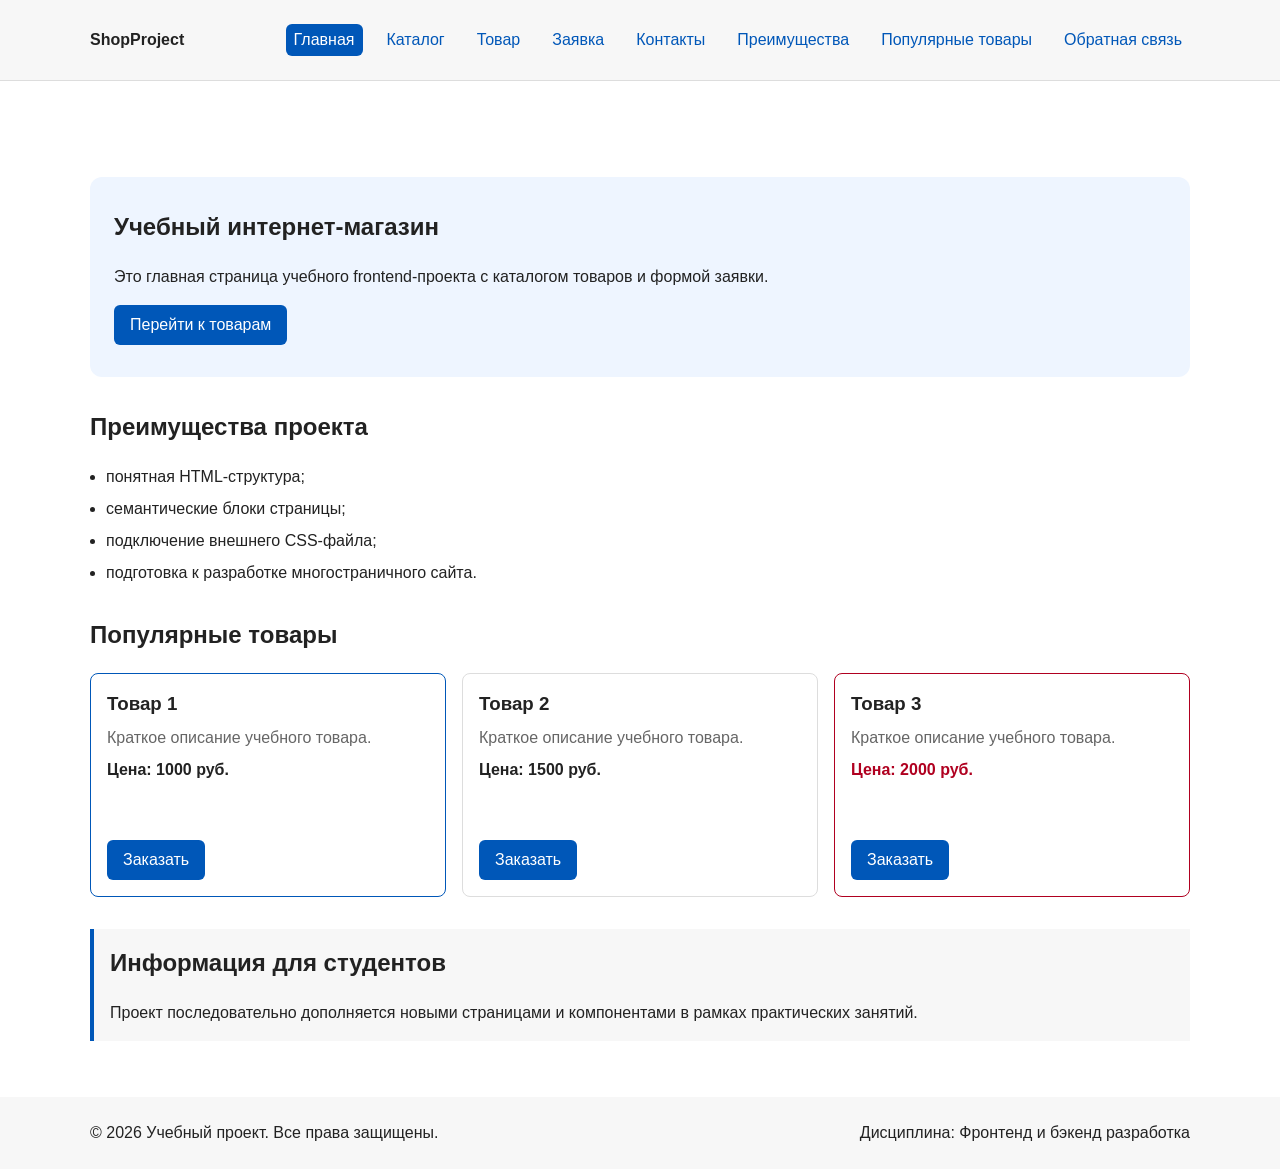
==== commit 99c030bd: "fix: align HTML CSS shop with practices 1 through 8" ====
--- a/index.html
+++ b/index.html
@@ -45,19 +45,19 @@
 <h2 class="section__title">Популярные товары</h2>
 <div class="products-grid">
 <article class="product-card product-card--featured">
-<h3 class="product-card__title">Товар 1</h3>
+<h3 class="product-card__title"><a class="product-card__link" href="product.html">Товар 1</a></h3>
 <p class="product-card__description">Краткое описание учебного товара.</p>
 <p class="product-card__price">Цена: 1000 руб.</p>
 <button class="button button--primary product-card__button" type="button" data-product="Товар 1">Заказать</button>
 </article>
 <article class="product-card">
-<h3 class="product-card__title">Товар 2</h3>
+<h3 class="product-card__title"><a class="product-card__link" href="product-2.html">Товар 2</a></h3>
 <p class="product-card__description">Краткое описание учебного товара.</p>
 <p class="product-card__price">Цена: 1500 руб.</p>
 <button class="button button--primary product-card__button" type="button" data-product="Товар 2">Заказать</button>
 </article>
-<article class="product-card">
-<h3 class="product-card__title">Товар 3</h3>
+<article class="product-card product-card--discount">
+<h3 class="product-card__title"><a class="product-card__link" href="product-3.html">Товар 3</a></h3>
 <p class="product-card__description">Краткое описание учебного товара.</p>
 <p class="product-card__price">Цена: 2000 руб.</p>
 <button class="button button--primary product-card__button" type="button" data-product="Товар 3">Заказать</button>
@@ -68,12 +68,13 @@
 <h2 class="student-note__title">Информация для студентов</h2>
 <p class="student-note__text">Проект последовательно дополняется новыми страницами и компонентами в рамках практических занятий.</p>
 </aside>
-<section class="contact-card" id="contacts" aria-labelledby="contact-card-title">
-<h2 class="contact-card__title" id="contact-card-title">Обратная связь</h2>
-<p class="contact-card__text">Оставьте заявку, и мы свяжемся с вами по выбранному вопросу.</p>
-<button class="button button--primary contact-card__button" id="open-contact-dialog" type="button">Открыть форму заявки</button>
-</section>
 </main>
+<footer class="site-footer" id="contacts">
+<div class="site-footer__inner">
+<p class="site-footer__text">&copy; 2026 Учебный проект. Все права защищены.</p>
+<p class="site-footer__text">Дисциплина: Фронтенд и бэкенд разработка</p>
+</div>
+</footer>
 <dialog class="order-dialog" id="order-dialog" aria-labelledby="order-dialog-title">
 <h2 class="order-dialog__title" id="order-dialog-title">Оформление заявки</h2>
 <form class="order-form" id="order-form" action="#" method="post" novalidate>
@@ -121,10 +122,6 @@
 </form>
 </dialog>
 <p class="form-status form-status--success" id="success-message" role="status" hidden>Форма успешно отправлена!</p>
-<footer class="site-footer">
-<p class="site-footer__text">&copy; 2026 Учебный проект. Все права защищены.</p>
-<p class="site-footer__text">Дисциплина: Фронтенд и бэкенд разработка</p>
-</footer>
+
 </body>
 </html>
-
--- a/css/style.css
+++ b/css/style.css
@@ -9,7 +9,7 @@
   --color-primary-dark: #003f86;
   --color-border: #dddddd;
   --color-input-border: #cccccc;
-  --color-surface: #f2f2f2;
+  --color-surface: #f7f7f7;
   --color-surface-soft: #f7f7f7;
   --color-surface-accent: #eef5ff;
   --color-danger: #b00020;
@@ -43,6 +43,13 @@
 }
 header, main, footer { padding: var(--space-lg); }
 header, footer { background-color: var(--color-surface); }
+.site-header {
+  position: sticky;
+  top: 0;
+  z-index: 100;
+  border-bottom: 1px solid var(--color-border);
+}
+main { padding-top: calc(var(--space-lg) * 4); }
 a { color: var(--color-primary); }
 a:hover { color: var(--color-primary-dark); }
 a:focus-visible,
@@ -56,12 +63,17 @@
 }
 button { font: inherit; cursor: pointer; }
 button:disabled { opacity: 0.6; cursor: not-allowed; }
-:target { scroll-margin-top: var(--space-lg); outline: 2px dashed var(--color-primary); outline-offset: 4px; }
+:target { scroll-margin-top: calc(var(--space-xl) * 5); outline: 2px dashed var(--color-primary); outline-offset: 4px; }
 
 /* ===============================
    3. Блоки сайта и навигация
    =============================== */
 .site-header__inner {
+  display: flex;
+  justify-content: space-between;
+  align-items: center;
+  flex-wrap: wrap;
+  gap: var(--space-md);
   max-width: var(--container-width);
   margin: 0 auto;
 }
@@ -77,16 +89,31 @@
   align-items: center;
   gap: var(--space-md);
   padding: 0;
-  margin: var(--space-md) 0 0;
+  margin: 0;
   list-style: none;
 }
 .site-nav__item { margin: 0; }
-.site-nav__link { text-decoration: none; }
+.site-nav__link {
+  display: inline-block;
+  padding: var(--space-xs) var(--space-sm);
+  border-radius: var(--radius-sm);
+  text-decoration: none;
+}
 .site-nav__link:hover,
-.site-nav__link:focus-visible,
-.site-nav__link--active { text-decoration: underline; }
-.site-footer { text-align: center; }
-.site-footer__text { margin: var(--space-xs) 0; }
+.site-nav__link--active {
+  color: var(--color-white);
+  background-color: var(--color-primary);
+}
+.site-footer__inner {
+  display: flex;
+  justify-content: space-between;
+  align-items: center;
+  flex-wrap: wrap;
+  gap: var(--space-sm);
+  max-width: var(--container-width);
+  margin: 0 auto;
+}
+.site-footer__text { margin: 0; }
 
 /* ===============================
    4. Главная и карточки товаров
@@ -99,24 +126,27 @@
   background-color: var(--color-surface-accent);
 }
 .hero__title { margin-top: 0; }
-.hero__description { max-width: 70ch; }
+.hero__description { margin-bottom: var(--space-md); }
 .section {
   max-width: var(--container-width);
   margin: 0 auto var(--space-xl);
 }
 .section__title { margin-top: 0; }
-.advantages-list { padding-left: var(--space-lg); }
-.advantages-list__item { margin-bottom: var(--space-xs); }
+.advantages-list { padding-left: var(--space-md); }
+.advantages-list__item { margin-bottom: var(--space-sm); }
 .products-grid {
   display: grid;
   grid-template-columns: repeat(3, minmax(0, 1fr));
-  gap: var(--space-lg);
-}
+  gap: var(--space-md);
+}
+.products-grid--catalog { grid-template-columns: repeat(2, minmax(0, 1fr)); }
 .product-card {
+  position: relative;
   display: flex;
   flex-direction: column;
   gap: var(--space-sm);
   min-width: 0;
+  min-height: 224px;
   padding: var(--space-md);
   border: 1px solid var(--color-border);
   border-radius: var(--radius-md);
@@ -128,10 +158,20 @@
   box-shadow: 0 4px 16px rgb(34 34 34 / 10%);
 }
 .product-card--featured { border-color: var(--color-primary); }
+.product-card--discount { border-color: var(--color-danger); }
+.product-card--discount .product-card__price { color: var(--color-danger); }
 .product-card__title { margin: 0; }
-.product-card__description { margin: 0; }
+.product-card__link { color: inherit; text-decoration: none; }
+.product-card__link:hover { text-decoration: underline; }
+.product-card__description { margin: 0; color: var(--color-muted); }
 .product-card__price { margin: 0; font-weight: 700; }
 .product-card__button { align-self: flex-start; margin-top: auto; }
+.product-card__actions {
+  display: flex;
+  flex-wrap: wrap;
+  gap: var(--space-sm);
+  margin-top: auto;
+}
 .student-note {
   max-width: var(--container-width);
   margin: 0 auto var(--space-xl);
@@ -141,16 +181,6 @@
 }
 .student-note__title { margin-top: 0; }
 .student-note__text { margin-bottom: 0; }
-.contact-card {
-  max-width: var(--container-width);
-  margin: 0 auto var(--space-xl);
-  padding: var(--space-lg);
-  border: 1px solid var(--color-border);
-  border-radius: var(--radius-md);
-  background-color: var(--color-surface-soft);
-}
-.contact-card__title { margin-top: 0; }
-.contact-card__text { margin-bottom: var(--space-md); }
 
 /* ===============================
    5. Внутренние страницы и каталог
@@ -178,16 +208,16 @@
   gap: var(--space-lg);
   max-width: var(--container-width);
   margin: 0 auto var(--space-xl);
+  padding: 0 var(--space-lg);
 }
 .catalog-filters {
   grid-area: filters;
-  align-self: start;
   padding: var(--space-md);
   border: 1px solid var(--color-border);
   border-radius: var(--radius-md);
   background-color: var(--color-surface-soft);
 }
-.catalog-filters__title { margin-top: 0; }
+.catalog-filters__title { margin-top: 0; font-size: 1.2rem; }
 .catalog-products { grid-area: products; min-width: 0; }
 .catalog-products__title { margin-top: 0; }
 .filters-form { display: grid; gap: var(--space-md); }
@@ -209,12 +239,23 @@
   font: inherit;
 }
 .filters-form__input:hover { border-color: var(--color-primary); }
+.filters-form__button { justify-self: start; }
 .product-detail {
   max-width: var(--container-width);
   margin: 0 auto var(--space-xl);
 }
-.product-detail__title { margin-top: 0; }
-.product-detail__description { max-width: 70ch; }
+.product-card__badge {
+  position: absolute;
+  top: var(--space-sm);
+  right: var(--space-sm);
+  z-index: 1;
+  padding: var(--space-xs) var(--space-sm);
+  border-radius: var(--radius-sm);
+  color: var(--color-white);
+  background-color: var(--color-danger);
+}
+.product-card__title--badged { padding-right: 140px; }
+.product-card__image { display: block; width: min(100%, 480px); height: auto; margin: var(--space-lg) 0; border-radius: var(--radius-md); }
 .product-table {
   width: 100%;
   margin: var(--space-lg) 0;
@@ -237,9 +278,10 @@
    =============================== */
 .button {
   display: inline-block;
-  padding: 10px var(--space-md);
+  padding: var(--space-sm) var(--space-md);
   border: 0;
   border-radius: var(--radius-sm);
+  font: inherit;
   color: var(--color-white);
   text-align: center;
   text-decoration: none;
@@ -247,8 +289,12 @@
 }
 .button--primary { background-color: var(--color-primary); }
 .button--primary:hover { color: var(--color-white); background-color: var(--color-primary-dark); }
-.button--secondary { background-color: var(--color-muted); }
-.button--secondary:hover { color: var(--color-white); background-color: var(--color-text); }
+.button--secondary {
+  color: var(--color-primary);
+  background-color: transparent;
+  border: 1px solid var(--color-primary);
+}
+.button--secondary:hover { color: var(--color-white); background-color: var(--color-primary); }
 .button:active { transform: translateY(1px); }
 .button:focus-visible { outline: 2px solid var(--color-primary); outline-offset: 3px; }
 .button:disabled,
@@ -260,6 +306,7 @@
 .order-dialog {
   width: min(100% - var(--space-xl), 560px);
   max-height: calc(100% - var(--space-xl));
+  z-index: 1000;
   padding: var(--space-lg);
   overflow-y: auto;
   border: 1px solid var(--color-border);
@@ -267,9 +314,10 @@
   color: var(--color-text);
   background-color: var(--color-bg);
 }
-.order-dialog::backdrop { background-color: var(--color-backdrop); }
+.order-dialog::backdrop { z-index: 999; background-color: var(--color-backdrop); }
 .order-dialog__title { margin-top: 0; }
 .order-form { display: grid; gap: var(--space-md); }
+.order-form--page { max-width: var(--container-width); margin: 0 auto var(--space-xl); }
 .order-form__field { display: grid; gap: var(--space-xs); }
 .order-form__field--checkbox { display: block; }
 .order-form__label { font-weight: 600; }
@@ -311,12 +359,3 @@
   html { scroll-behavior: auto; }
   *, *::before, *::after { transition-duration: 0.01ms !important; }
 }
-
-@media (max-width: 760px) {
-  .products-grid { grid-template-columns: repeat(2, minmax(0, 1fr)); }
-  .catalog-layout { grid-template-columns: 1fr; grid-template-areas: "filters" "products"; }
-}
-
-@media (max-width: 520px) {
-  .products-grid { grid-template-columns: 1fr; }
-}
